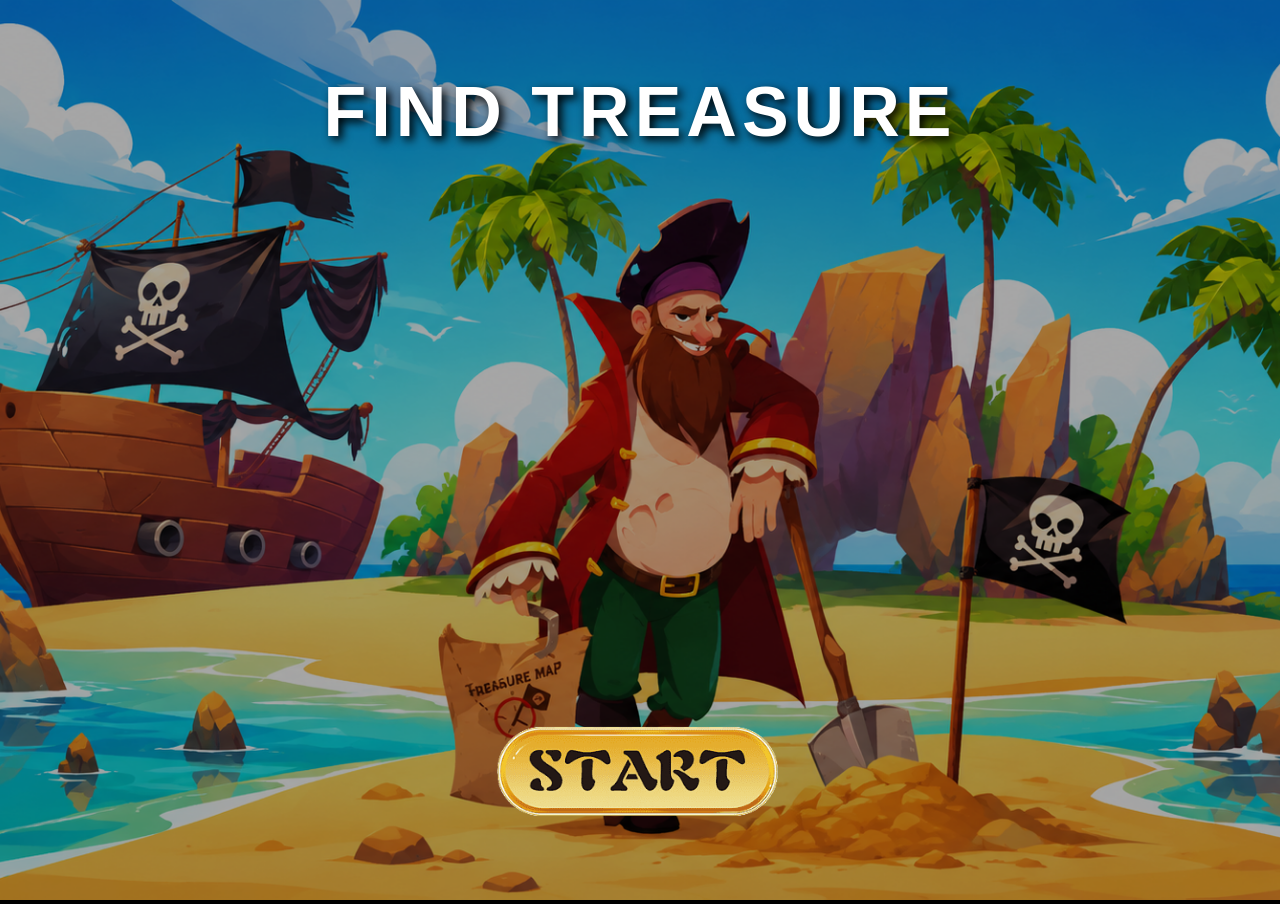
==== index.html @ 1a2a357b "Initial commit of Treasure Shuffle project" ====
<!DOCTYPE html>
<html lang="en">

<head>
    <meta charset="UTF-8">
    <meta name="viewport" content="width=device-width, initial-scale=1.0">

    <title>Track It</title>

    <link rel="stylesheet" href="style.css">
</head>

<body>

    <div id="menu">

        <!-- Background -->
        <img src="assets/images/start-bg.png" id="menuBackground">

        <!-- Dark Overlay -->
        <div id="overlay"></div>

        <!-- Title -->
        <div id="title">
            <h1>FIND TREASURE</h1>
        </div>

        <!-- Start Button -->
        <img
            src="assets/images/start.png"
            id="startButton"
            alt="Start Game">

    </div>

    <script src="script.js"></script>

</body>

</html>
---- style.css ----
*{
    margin:0;
    padding:0;
    box-sizing:border-box;
}

body{

    overflow:hidden;
    font-family:Arial, Helvetica, sans-serif;
    background:black;

}

#menu{

    position:relative;

    width:100vw;
    height:100vh;

}

#menuBackground{

    width:100%;
    height:100%;

    object-fit:cover;

}

#overlay{

    position:absolute;
    inset:0;

    background:rgba(0,0,0,.35);

}

#title{

    position:absolute;

    top:8%;

    width:100%;

    text-align:center;

    color:white;

}

#title h1{

    font-size:70px;

    letter-spacing:5px;

    text-shadow:4px 4px 10px black;

}

#title p{

    margin-top:15px;

    font-size:28px;

    text-shadow:2px 2px 8px black;

}

#startButton{

    position:absolute;

    width:300px;

    left:50%;
    bottom:10px;

    transform:translateX(-50%);

    cursor:pointer;

    transition:.25s;

}

#startButton:hover{

    transform:translateX(-50%) scale(1.08);

}
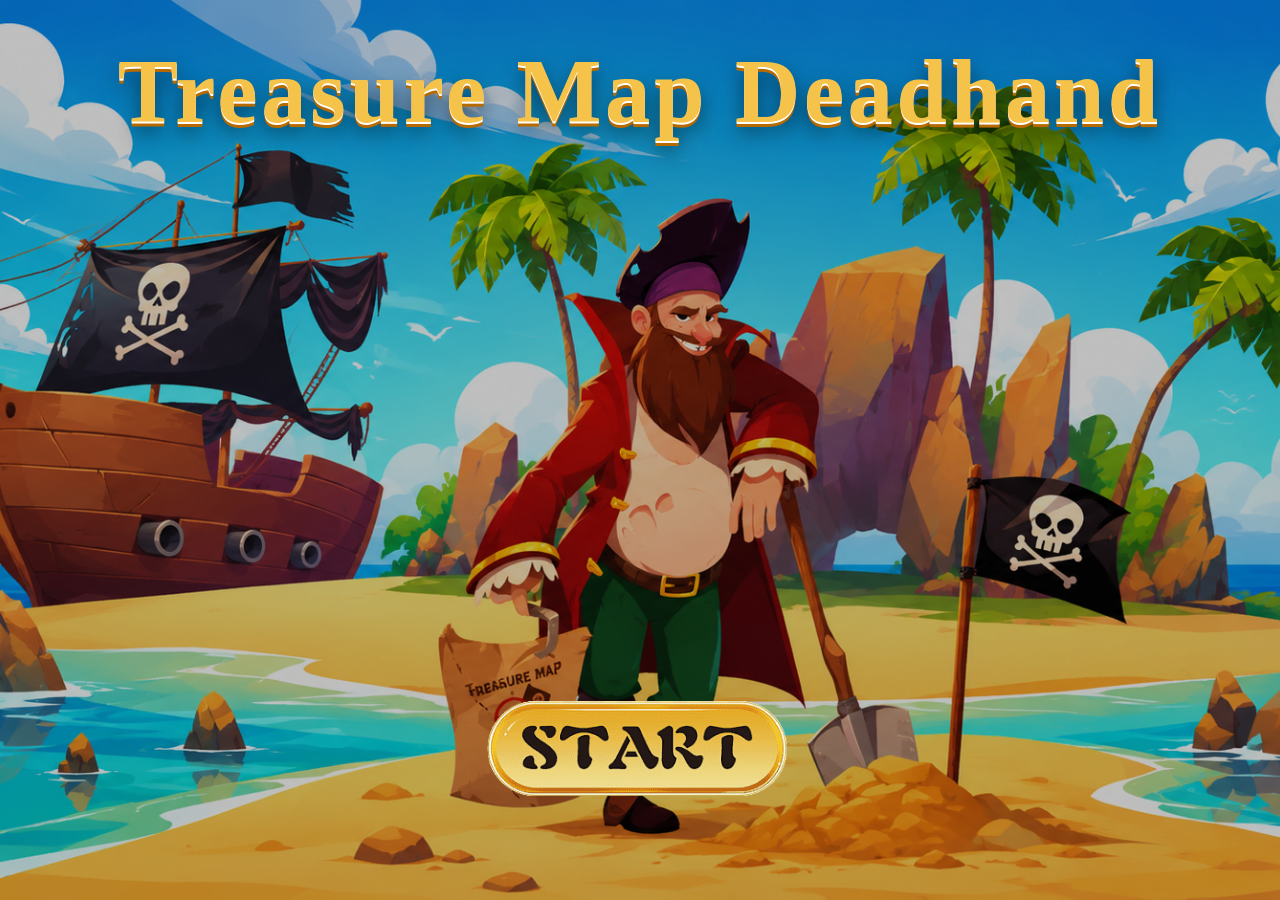
==== commit 71cb0071: "new update of the game" ====
--- a/index.html
+++ b/index.html
@@ -2,38 +2,35 @@
 <html lang="en">
 
 <head>
+
     <meta charset="UTF-8">
     <meta name="viewport" content="width=device-width, initial-scale=1.0">
 
-    <title>Track It</title>
+    <title>Find Treasure</title>
 
-    <link rel="stylesheet" href="style.css">
+    <link rel="stylesheet" href="css/style.css">
+    <link rel="stylesheet" href="css/menu.css">
+    <link rel="stylesheet" href="css/game.css">
+    <link rel="stylesheet" href="css/ui.css">
+
 </head>
-
 <body>
 
-    <div id="menu">
+    <div id="app"></div>
+    <script src="js/state.js"></script>
 
-        <!-- Background -->
-        <img src="assets/images/start-bg.png" id="menuBackground">
-
-        <!-- Dark Overlay -->
-        <div id="overlay"></div>
-
-        <!-- Title -->
-        <div id="title">
-            <h1>FIND TREASURE</h1>
-        </div>
-
-        <!-- Start Button -->
-        <img
-            src="assets/images/start.png"
-            id="startButton"
-            alt="Start Game">
-
-    </div>
-
-    <script src="script.js"></script>
+    <script src="js/menu.js"></script>
+    <script src="js/game.js"></script>
+    <script src="js/shuffle.js"></script>
+    <script src="js/player.js"></script>
+    <script src="js/levels.js"></script>
+    <script src="js/ui.js"></script>
+    <script src="js/pause.js"></script>
+    <script src="js/animations.js"></script>
+    <script src="js/app.js"></script>
+    
+    
+    
 
 </body>
 
--- a/css/style.css
+++ b/css/style.css
@@ -0,0 +1,30 @@
+*{
+    margin:0;
+    padding:0;
+    box-sizing:border-box;
+}
+
+@font-face{
+
+    font-family:"Treasure";
+
+    src:url("../assets/fonts/TreasureMapDeadhand.ttf");
+
+}
+
+body{
+
+    overflow:hidden;
+
+    background:#000;
+
+    font-family:Arial, Helvetica, sans-serif;
+
+}
+
+img{
+
+    user-select:none;
+    -webkit-user-drag:none;
+
+}
--- a/css/menu.css
+++ b/css/menu.css
@@ -0,0 +1,97 @@
+#menu{
+
+    position:fixed;
+
+    inset:0;
+
+}
+
+#menuBackground{
+
+    width:100%;
+    height:100%;
+
+    object-fit:cover;
+
+}
+
+#overlay{
+
+    position:absolute;
+
+    inset:0;
+
+    background:rgba(0,0,0,.25);
+
+}
+
+#title{
+
+    position:absolute;
+
+    top:40px;
+
+    width:100%;
+
+    display:flex;
+
+    justify-content:center;
+
+    
+}
+@font-face {
+    font-family: "Treasure";
+    src: url("../assets/fonts/TreasureMapDeadhand.ttf") format("truetype");
+    font-weight: normal;
+    font-style: normal;
+}
+
+#title h1{
+
+    font-family:"Treasure";
+
+    font-size:90px;
+
+    color:#f5c24a;
+
+    letter-spacing:4px;
+
+    text-shadow:
+
+        0 2px 0 #fff,
+
+        0 5px 0 #b66a00,
+
+        0 10px 20px rgba(0,0,0,.5);
+
+}
+
+#startButton{
+
+    position:absolute;
+
+    width:320px;
+
+    left:50%;
+
+    bottom:25px;
+
+    transform:translateX(-50%);
+
+    cursor:pointer;
+
+    transition:.25s;
+
+}
+
+#startButton:hover{
+
+    transform:translateX(-50%) scale(1.08);
+
+}
+
+#startButton:active{
+
+    transform:translateX(-50%) scale(.95);
+
+}
--- a/css/game.css
+++ b/css/game.css
@@ -0,0 +1,84 @@
+#game{
+
+    position:fixed;
+
+    inset:0;
+
+    width:100vw;
+    height:100vh;
+
+    overflow:hidden;
+
+}
+
+#gameBackground{
+
+    position:absolute;
+
+    width:100%;
+    height:100%;
+
+    object-fit:cover;
+
+}
+
+/* ===========================
+   CHESTS
+=========================== */
+
+#chests{
+
+    position:absolute;
+
+    width:100%;
+    height:100%;
+
+}
+
+.chest-box{
+
+    position:absolute;
+
+    width:180px;
+
+    left:45%;
+
+    bottom:10px;
+
+    transition:transform .7s ease;
+
+}
+
+#box1{
+
+    transform:translateX(-300px);
+
+}
+
+#box2{
+
+    transform:translateX(0);
+
+}
+
+#box3{
+
+    transform:translateX(300px);
+
+}
+
+.chest{
+
+    width:180px;
+
+    cursor:pointer;
+
+    transition:.3s;
+
+}
+
+.chest:hover{
+
+    transform:translateY(-10px);
+
+}
--- a/css/ui.css
+++ b/css/ui.css
@@ -0,0 +1,360 @@
+#uiOverlay{
+
+    position:fixed;
+
+    inset:0;
+
+    background:rgba(0,0,0,.55);
+
+    display:none;
+
+    justify-content:center;
+
+    align-items:center;
+
+    z-index:999;
+
+}
+
+#uiPanel{
+
+    position:relative;
+
+    width:450px;
+
+}
+
+#uiPanel img{
+
+    width:100%;
+
+    display:block;
+
+}
+
+#uiContent{
+
+    position:absolute;
+
+    top:70px;
+    left:65px;
+    right:65px;
+    bottom:55px;
+
+    display:flex;
+
+    flex-direction:column;
+
+    justify-content:flex-start;
+
+    align-items:center;
+
+    text-align:center;
+
+}
+
+#uiTitle{
+
+    font-family:"Treasure";
+
+    font-size:42px;
+
+    color:#5b2f00;
+
+    line-height:1.1;
+
+    margin-bottom:25px;
+
+}
+
+#uiMessage{
+
+    color:#553000;
+
+    font-size:22px;
+
+    margin-bottom:25px;
+
+}
+
+.uiButton{
+
+    width:240px;
+
+    padding:16px 0;
+
+    margin:12px 0;
+
+    border:3px solid #7a4d13;
+
+    border-radius:14px;
+
+    background:linear-gradient(
+        to bottom,
+        #f9d97a 0%,
+        #e9bc56 45%,
+        #bf7b1d 100%
+    );
+
+    color:#4a2400;
+
+    font-family:"Treasure";
+
+    font-size:30px;
+
+    letter-spacing:2px;
+
+    text-shadow:
+        1px 1px 0 #fff4b5,
+        2px 2px 2px rgba(0,0,0,.35);
+
+    box-shadow:
+        inset 0 2px 0 rgba(255,255,255,.45),
+        inset 0 -3px 0 rgba(0,0,0,.2),
+        0 6px 12px rgba(0,0,0,.35);
+
+    cursor:pointer;
+
+    transition:all .25s ease;
+
+}
+
+.uiButton:hover{
+
+    transform:translateY(-3px) scale(1.04);
+
+    background:linear-gradient(
+        to bottom,
+        #ffe69d 0%,
+        #f4cb6c 45%,
+        #d28b26 100%
+    );
+
+    box-shadow:
+        inset 0 2px 0 rgba(255,255,255,.55),
+        inset 0 -3px 0 rgba(0,0,0,.15),
+        0 10px 18px rgba(0,0,0,.45);
+
+}
+
+.uiButton:active{
+
+    transform:translateY(2px);
+
+    box-shadow:
+        inset 0 3px 6px rgba(0,0,0,.25);
+
+}
+/* ===========================
+   HUD
+=========================== */
+
+#hud{
+
+    position:absolute;
+
+    top:25px;
+
+    left:30px;
+
+    right:30px;
+
+    display:flex;
+
+    justify-content:space-between;
+
+    align-items:flex-start;
+
+    z-index:50;
+
+}
+
+#gameInfo{
+
+    color:#fff;
+
+    font-family:"Treasure";
+
+    text-shadow:3px 3px 8px black;
+
+}
+
+#level{
+
+    font-size:34px;
+
+}
+
+#score{
+
+    margin-top:8px;
+
+    font-size:28px;
+
+}
+
+#pauseButton{
+
+    width:60px;
+
+    height:60px;
+
+    border:none;
+
+    border-radius:50%;
+
+    background:rgba(0,0,0,.45);
+
+    color:white;
+
+    font-size:28px;
+
+    cursor:pointer;
+
+    transition:.2s;
+
+}
+
+#pauseButton:hover{
+
+    transform:scale(1.08);
+
+    background:rgba(0,0,0,.65);
+
+}
+/* ===========================
+   SCORE POPUP
+=========================== */
+
+#scorePopup{
+
+    position:absolute;
+
+    left:50%;
+
+    bottom:260px;
+
+    transform:translateX(-50%);
+
+    font-family:"Treasure";
+
+    font-size:70px;
+
+    color:#ffd700;
+
+    text-shadow:
+        3px 3px 8px black;
+
+    opacity:0;
+
+    pointer-events:none;
+
+    z-index:100;
+
+}
+
+#scorePopup.show{
+
+    animation:scoreAnimation 1s ease forwards;
+
+}
+
+@keyframes scoreAnimation{
+
+    0%{
+
+        opacity:0;
+
+        transform:translate(-50%,20px) scale(.6);
+
+    }
+
+    30%{
+
+        opacity:1;
+
+        transform:translate(-50%,-10px) scale(1.2);
+
+    }
+
+    100%{
+
+        opacity:0;
+
+        transform:translate(-50%,-80px) scale(1);
+
+    }
+
+}
+/* ===========================
+   LEVEL COMPLETE
+=========================== */
+
+#levelBanner{
+
+    position:absolute;
+
+    top:50%;
+
+    left:50%;
+
+    transform:translate(-50%,-50%) scale(.7);
+
+    font-family:"Treasure";
+
+    font-size:72px;
+
+    color:#ffe16b;
+
+    text-shadow:
+        4px 4px 12px black;
+
+    opacity:0;
+
+    pointer-events:none;
+
+    z-index:150;
+
+}
+
+#levelBanner.show{
+
+    animation:levelCompleteAnimation 1.6s ease forwards;
+
+}
+
+@keyframes levelCompleteAnimation{
+
+    0%{
+
+        opacity:0;
+
+        transform:translate(-50%,-50%) scale(.5);
+
+    }
+
+    20%{
+
+        opacity:1;
+
+        transform:translate(-50%,-50%) scale(1.15);
+
+    }
+
+    80%{
+
+        opacity:1;
+
+        transform:translate(-50%,-50%) scale(1);
+
+    }
+
+    100%{
+
+        opacity:0;
+
+        transform:translate(-50%,-50%) scale(.8);
+
+    }
+
+}
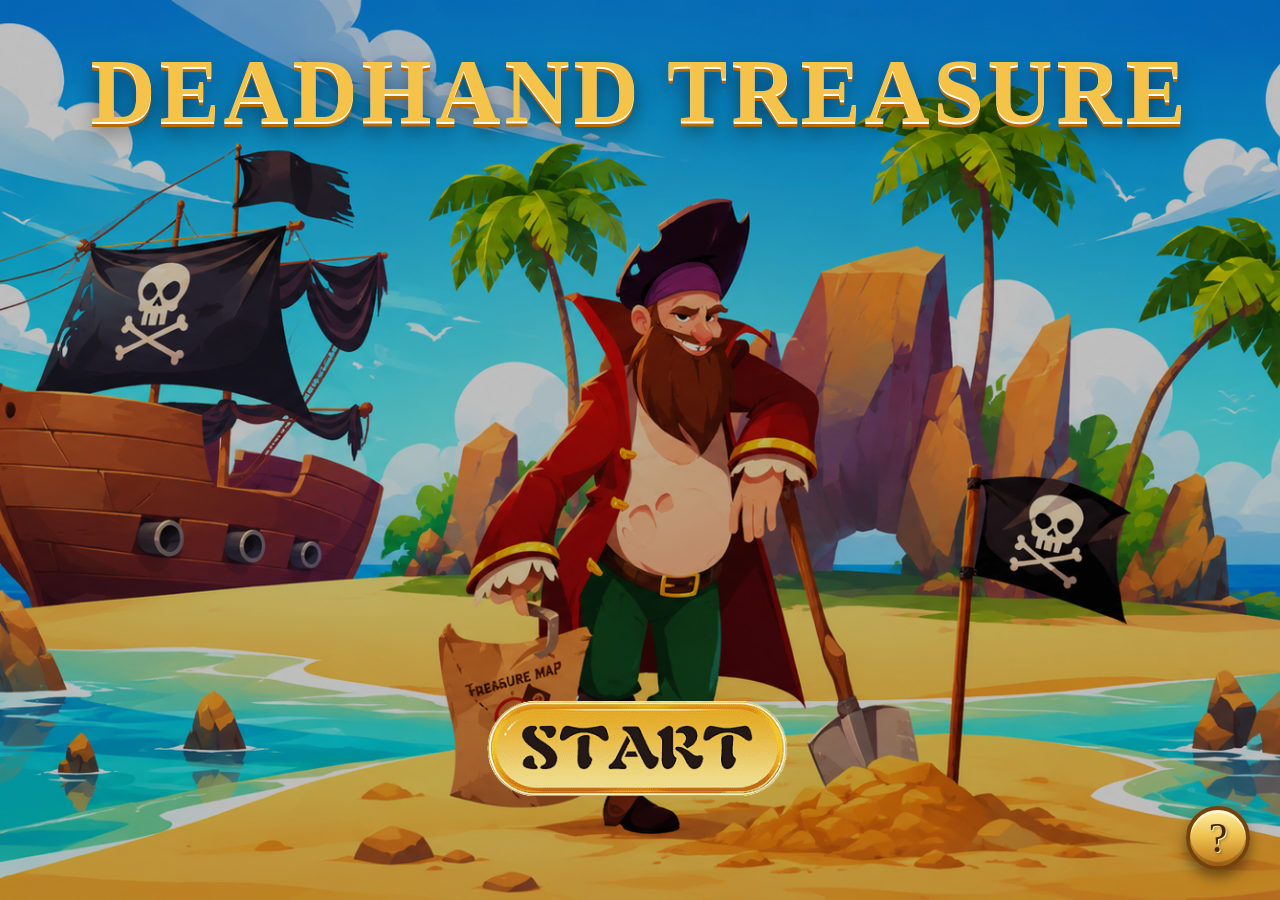
==== commit 47b2560a: "new version" ====
--- a/index.html
+++ b/index.html
@@ -2,35 +2,43 @@
 <html lang="en">
 
 <head>
-
     <meta charset="UTF-8">
     <meta name="viewport" content="width=device-width, initial-scale=1.0">
 
-    <title>Find Treasure</title>
+    <title>Deadhand Treasure</title>
+
+    <link
+        rel="icon"
+        type="image/png"
+        href="assets/images/deadhand-icon.png?v=2"
+    >
 
     <link rel="stylesheet" href="css/style.css">
     <link rel="stylesheet" href="css/menu.css">
     <link rel="stylesheet" href="css/game.css">
     <link rel="stylesheet" href="css/ui.css">
+    <link rel="stylesheet" href="css/help.css">
+</head>
 
-</head>
 <body>
 
     <div id="app"></div>
+
     <script src="js/state.js"></script>
-
-    <script src="js/menu.js"></script>
-    <script src="js/game.js"></script>
-    <script src="js/shuffle.js"></script>
-    <script src="js/player.js"></script>
-    <script src="js/levels.js"></script>
-    <script src="js/ui.js"></script>
-    <script src="js/pause.js"></script>
-    <script src="js/animations.js"></script>
-    <script src="js/app.js"></script>
-    
-    
-    
+<script src="js/utils.js"></script>
+<script src="js/ui.js"></script>
+<script src="js/sound.js"></script>
+<script src="js/menu.js"></script>
+<script src="js/help.js"></script>
+<script src="js/settings.js"></script>
+<script src="js/levels.js"></script>
+<script src="js/effects.js"></script>
+<script src="js/animations.js"></script>
+<script src="js/shuffle.js"></script>
+<script src="js/player.js"></script>
+<script src="js/pause.js"></script>
+<script src="js/game.js"></script>
+<script src="js/app.js"></script>
 
 </body>
 
--- a/css/game.css
+++ b/css/game.css
@@ -1,10 +1,9 @@
 #game{
 
-    position:fixed;
-
-    inset:0;
+    position:relative;
 
     width:100vw;
+
     height:100vh;
 
     overflow:hidden;
@@ -27,25 +26,21 @@
 =========================== */
 
 #chests{
-
     position:absolute;
-
     width:100%;
     height:100%;
-
 }
 
 .chest-box{
+    position:absolute;
+    width:180px;
+    left:45%;
+    bottom:10px;
+    transition:transform .45s cubic-bezier(.22,.61,.36,1);
+}
+.chest-box:hover{
 
-    position:absolute;
-
-    width:180px;
-
-    left:45%;
-
-    bottom:10px;
-
-    transition:transform .7s ease;
+    transform: scale(1.03);
 
 }
 
@@ -81,4 +76,65 @@
 
     transform:translateY(-10px);
 
+}
+.sparkle{
+
+    position:fixed;
+
+    width:12px;
+
+    height:12px;
+
+    border-radius:50%;
+
+    background:gold;
+
+    pointer-events:none;
+
+    animation:sparkle .8s forwards;
+
+    z-index:9999;
+
+}
+
+@keyframes sparkle{
+
+    from{
+
+        opacity:1;
+
+        transform:translate(0,0) scale(1);
+
+    }
+
+    to{
+
+        opacity:0;
+
+        transform:
+            translate(var(--dx), var(--dy))
+            scale(0);
+
+    }
+
+}
+.shake{
+
+    animation:shake .45s;
+
+}
+
+@keyframes shake{
+
+    0%{transform:translateX(0);}
+    10%{transform:translateX(-12px);}
+    20%{transform:translateX(12px);}
+    30%{transform:translateX(-10px);}
+    40%{transform:translateX(10px);}
+    50%{transform:translateX(-8px);}
+    60%{transform:translateX(8px);}
+    70%{transform:translateX(-6px);}
+    80%{transform:translateX(6px);}
+    90%{transform:translateX(-3px);}
+    100%{transform:translateX(0);}
 }
--- a/css/ui.css
+++ b/css/ui.css
@@ -20,7 +20,7 @@
 
     position:relative;
 
-    width:450px;
+    width:600px;
 
 }
 
@@ -36,17 +36,15 @@
 
     position:absolute;
 
-    top:70px;
-    left:65px;
-    right:65px;
-    bottom:55px;
+    top:160px;
+    left:80px;
+    right:80px;
+    bottom:70px;
 
     display:flex;
 
     flex-direction:column;
 
-    justify-content:flex-start;
-
     align-items:center;
 
     text-align:center;
@@ -57,23 +55,25 @@
 
     font-family:"Treasure";
 
-    font-size:42px;
+    font-size:36px;
 
     color:#5b2f00;
 
     line-height:1.1;
 
+    margin-bottom:18px;
+
+}
+
+#uiMessage{
+
+    color:#553000;
+
+    font-size:22px;
+
     margin-bottom:25px;
 
-}
-
-#uiMessage{
-
-    color:#553000;
-
-    font-size:22px;
-
-    margin-bottom:25px;
+    white-space:pre-line;
 
 }
 
@@ -145,6 +145,7 @@
         inset 0 3px 6px rgba(0,0,0,.25);
 
 }
+
 /* ===========================
    HUD
 =========================== */
@@ -171,7 +172,7 @@
 
 #gameInfo{
 
-    color:#fff;
+    color:#FFD700;
 
     font-family:"Treasure";
 
@@ -185,7 +186,8 @@
 
 }
 
-#score{
+#score,
+#bestScore{
 
     margin-top:8px;
 
@@ -196,11 +198,9 @@
 #pauseButton{
 
     width:60px;
-
     height:60px;
 
     border:none;
-
     border-radius:50%;
 
     background:rgba(0,0,0,.45);
@@ -222,6 +222,7 @@
     background:rgba(0,0,0,.65);
 
 }
+
 /* ===========================
    SCORE POPUP
 =========================== */
@@ -242,8 +243,7 @@
 
     color:#ffd700;
 
-    text-shadow:
-        3px 3px 8px black;
+    text-shadow:3px 3px 8px black;
 
     opacity:0;
 
@@ -286,6 +286,7 @@
     }
 
 }
+
 /* ===========================
    LEVEL COMPLETE
 =========================== */
@@ -306,8 +307,7 @@
 
     color:#ffe16b;
 
-    text-shadow:
-        4px 4px 12px black;
+    text-shadow:4px 4px 12px black;
 
     opacity:0;
 
@@ -357,4 +357,38 @@
 
     }
 
+}
+#pageNumber{
+
+    margin:15px 0;
+
+    font-family:"Treasure";
+
+    font-size:22px;
+
+    color:#6b3a00;
+
+    text-shadow:1px 1px 0 rgba(255,255,255,.5);
+
+}
+#uiButtons{
+
+    display:flex;
+
+    justify-content:space-between;
+
+    align-items:center;
+
+    gap:15px;
+
+    width:100%;
+
+    margin-top:15px;
+
+}
+
+#uiButtons .uiButton{
+
+    flex:1;
+
 }
--- a/css/help.css
+++ b/css/help.css
@@ -0,0 +1,92 @@
+/* ===========================
+   HELP BUTTON
+=========================== */
+
+#helpButton{
+
+    position:absolute;
+
+    right:30px;
+    bottom:30px;
+
+    width:64px;
+    height:64px;
+
+    display:flex;
+
+    justify-content:center;
+    align-items:center;
+
+    border:4px solid #75420e;
+    border-radius:50%;
+
+    background:linear-gradient(
+        to bottom,
+        #fff0a5 0%,
+        #efc351 45%,
+        #bc7417 100%
+    );
+
+    color:#4a2400;
+
+    font-family:"Treasure";
+    font-size:42px;
+
+    text-shadow:
+        1px 1px 0 #fff4b5,
+        2px 2px 3px rgba(0,0,0,.35);
+
+    box-shadow:
+        inset 0 3px 0 rgba(255,255,255,.55),
+        inset 0 -4px 0 rgba(0,0,0,.2),
+        0 7px 14px rgba(0,0,0,.45);
+
+    cursor:pointer;
+
+    z-index:20;
+
+    transition:
+        transform .2s ease,
+        filter .2s ease;
+
+}
+
+#helpButton:hover{
+
+    transform:scale(1.1) rotate(5deg);
+
+    filter:brightness(1.1);
+
+}
+
+#helpButton:active{
+
+    transform:scale(.94);
+
+}
+
+/* The help text keeps its line breaks */
+
+#uiMessage{
+
+    white-space:pre-line;
+
+}
+
+/* Responsive help button */
+
+@media (max-width:700px){
+
+    #helpButton{
+
+        right:18px;
+        bottom:18px;
+
+        width:54px;
+        height:54px;
+
+        font-size:34px;
+
+    }
+
+}
